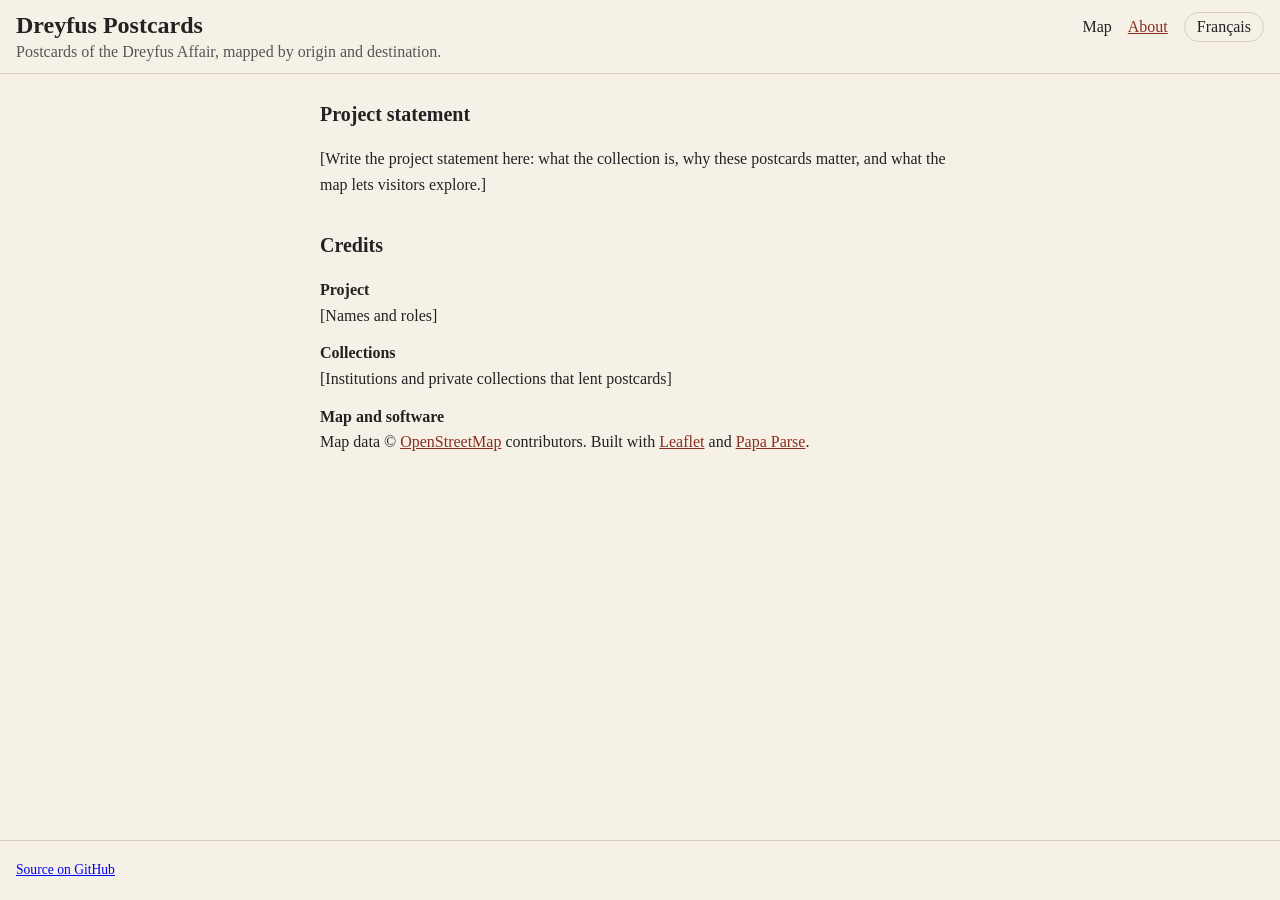
==== about.html @ 81fbd7e0 "Add bilingual About page with project statement and credits about.html holds the statement and credi" ====
<!doctype html>
<html lang="en">
<head>
  <meta charset="utf-8">
  <meta name="viewport" content="width=device-width, initial-scale=1">
  <title data-i18n="aboutTitle">About · Dreyfus Postcards</title>
  <meta name="description" content="About the Dreyfus Postcards project: project statement and credits.">
  <link rel="stylesheet" href="css/style.css">
</head>
<body>
  <header class="site-header">
    <div class="site-title">
      <h1 data-i18n="title">Dreyfus Postcards</h1>
      <p data-i18n="tagline">Postcards of the Dreyfus Affair, mapped by origin and destination.</p>
    </div>
    <nav class="site-nav">
      <a href="index.html" data-i18n="navMap">Map</a>
      <a href="about.html" aria-current="page" data-i18n="navAbout">About</a>
      <button type="button" id="lang-switch" class="lang-switch"></button>
    </nav>
  </header>

  <!-- The page text is written out in each language; js/about.js shows the
       one matching the current language. Edit the two articles below. -->
  <main class="about">
    <article lang="en">
      <h2>Project statement</h2>
      <p>[Write the project statement here: what the collection is, why these postcards matter,
        and what the map lets visitors explore.]</p>

      <h2>Credits</h2>
      <dl class="credits">
        <dt>Project</dt>
        <dd>[Names and roles]</dd>
        <dt>Collections</dt>
        <dd>[Institutions and private collections that lent postcards]</dd>
        <dt>Map and software</dt>
        <dd>Map data &copy; <a href="https://www.openstreetmap.org/copyright">OpenStreetMap</a> contributors.
          Built with <a href="https://leafletjs.com/">Leaflet</a> and
          <a href="https://www.papaparse.com/">Papa Parse</a>.</dd>
      </dl>
    </article>

    <article lang="fr" hidden>
      <h2>Présentation du projet</h2>
      <p>[Rédigez ici la présentation du projet : ce qu’est la collection, pourquoi ces cartes
        postales sont importantes et ce que la carte permet d’explorer.]</p>

      <h2>Crédits</h2>
      <dl class="credits">
        <dt>Projet</dt>
        <dd>[Noms et rôles]</dd>
        <dt>Collections</dt>
        <dd>[Institutions et collections privées ayant prêté des cartes postales]</dd>
        <dt>Carte et logiciels</dt>
        <dd>Données cartographiques &copy; les contributeurs
          d’<a href="https://www.openstreetmap.org/copyright">OpenStreetMap</a>.
          Réalisé avec <a href="https://leafletjs.com/">Leaflet</a> et
          <a href="https://www.papaparse.com/">Papa Parse</a>.</dd>
      </dl>
    </article>
  </main>

  <footer class="site-footer">
    <p><a href="https://github.com/benliebersohn/dreyfus-postcards" data-i18n="source">Source on GitHub</a></p>
  </footer>

  <script type="module" src="js/about.js"></script>
</body>
</html>
---- css/style.css ----
/* Basic layout: header on top, panel + map fill the rest, small footer. */

* { box-sizing: border-box; }

:root {
  --paper: #f6f1e7;      /* old-paper tone */
  --paper-dark: #ece4d3;
  --line: #d8cfbd;
  --ink: #222;
  --muted: #666;
  --accent: #8b2e1f;     /* same red as the map routes */
}

html, body {
  height: 100%;
  margin: 0;
}

body {
  display: flex;
  flex-direction: column;
  font-family: Georgia, "Times New Roman", serif;
  color: var(--ink);
  background: var(--paper);
}

.site-header {
  display: flex;
  align-items: flex-start;
  justify-content: space-between;
  flex-wrap: wrap;  /* nav drops below the title on narrow screens */
  gap: 1rem;
  padding: 0.75rem 1rem;
  border-bottom: 1px solid var(--line);
}

.site-nav {
  display: flex;
  flex-shrink: 0;
  align-items: center;
  gap: 1rem;
}

.site-nav a {
  color: var(--ink);
  text-decoration: none;
}

.site-nav a:hover,
.site-nav a[aria-current="page"] {
  color: var(--accent);
  text-decoration: underline;
}

.lang-switch {
  padding: 0.3rem 0.75rem;
  background: var(--paper);
  border: 1px solid var(--line);
  border-radius: 999px;
}

.lang-switch:hover {
  border-color: var(--accent);
  color: var(--accent);
}

.site-title {
  flex: 1 1 20rem;  /* takes the spare width, but may shrink so long titles wrap */
  min-width: 0;
}

.site-header h1 {
  margin: 0;
  font-size: 1.5rem;
}

.site-header p {
  margin: 0.25rem 0 0;
  color: #555;
}

main {
  flex: 1;          /* panel + map take all remaining height */
  min-height: 0;    /* lets the panel scroll inside instead of growing the page */
  display: flex;
}

#panel {
  width: 380px;
  flex: none;
  overflow-y: auto;
  border-right: 1px solid var(--line);
}

#map {
  flex: 1;
  min-height: 300px;
}

.site-footer {
  padding: 0.5rem 1rem;
  font-size: 0.85rem;
  color: #555;
  border-top: 1px solid var(--line);
}

button {
  font: inherit;
  color: inherit;
  cursor: pointer;
}

.visually-hidden {
  position: absolute;
  width: 1px;
  height: 1px;
  overflow: hidden;
  clip-path: inset(50%);
  white-space: nowrap;
}

/* ---- Panel: search ---- */

.panel-search {
  position: sticky;   /* search stays visible while the list scrolls */
  top: 0;
  z-index: 1;
  padding: 0.75rem 1rem;
  background: var(--paper);
  border-bottom: 1px solid var(--line);
}

.panel-search input {
  width: 100%;
  padding: 0.5rem 0.75rem;
  font: inherit;
  border: 1px solid var(--line);
  border-radius: 4px;
  background: #fff;
}

.panel-search input:focus {
  outline: 2px solid var(--accent);
  outline-offset: -1px;
}

/* ---- Panel: filters ---- */

.facets {
  padding: 0.25rem 1rem;
  border-bottom: 1px solid var(--line);
}

.facet summary {
  padding: 0.4rem 0;
  font-size: 0.85rem;
  font-weight: bold;
  text-transform: uppercase;
  letter-spacing: 0.04em;
  color: #555;
  cursor: pointer;
}

.facet-active {
  font-weight: normal;
  text-transform: none;
  color: var(--accent);
}

.chips {
  display: flex;
  flex-wrap: wrap;
  gap: 0.35rem;
  padding-bottom: 0.6rem;
}

.chip {
  padding: 0.2rem 0.6rem;
  font-size: 0.85rem;
  border: 1px solid var(--line);
  border-radius: 999px;
  background: #fff;
}

.chip:hover:not(:disabled) {
  border-color: var(--accent);
}

.chip[aria-pressed="true"] {
  background: var(--accent);
  border-color: var(--accent);
  color: #fff;
}

.chip:disabled {
  opacity: 0.4;
  cursor: default;
}

.chip .n {
  margin-left: 0.15rem;
  font-size: 0.75rem;
  opacity: 0.7;
}

.chip.small {
  font-size: 0.75rem;
}

.more, .clear-filters, .copy-link {
  padding: 0;
  border: none;
  background: none;
  font-size: 0.85rem;
  color: var(--accent);
  text-decoration: underline;
}

/* ---- Panel: card list ---- */

.panel-status {
  display: flex;
  justify-content: space-between;
  padding: 0.5rem 1rem;
  font-size: 0.85rem;
  color: var(--muted);
}

.cards {
  list-style: none;
  margin: 0;
  padding: 0;
}

.card-item {
  border-top: 1px solid var(--line);
  border-left: 4px solid transparent;
}

.card-item.hot {
  background: var(--paper-dark);
  border-left-color: var(--accent);
}

.card-item.selected {
  background: #fff;
  border-left-color: var(--accent);
}

.card-summary {
  display: block;
  width: 100%;
  padding: 0.6rem 1rem 0.6rem 0.75rem;
  text-align: left;
  border: none;
  background: none;
}

.card-summary > span {
  display: block;
}

.card-meta, .card-route {
  font-size: 0.8rem;
  color: var(--muted);
}

.card-title {
  margin: 0.1rem 0;
  font-weight: bold;
}

.card-excerpt {
  margin-top: 0.25rem;
  font-size: 0.85rem;
  font-style: italic;
  color: #444;
}

.card-detail {
  padding: 0 1rem 1rem 0.75rem;
}

.card-detail blockquote {
  margin: 0 0 0.75rem;
  padding: 0.5rem 0.75rem;
  border-left: 3px solid var(--line);
  background: var(--paper);
  font-style: italic;
  line-height: 1.5;
}

.card-detail dl {
  display: grid;
  grid-template-columns: auto 1fr;
  gap: 0.25rem 0.75rem;
  margin: 0 0 0.75rem;
  font-size: 0.85rem;
}

.card-detail dt {
  color: var(--muted);
}

.card-detail dd {
  margin: 0;
}

.card-detail .sub {
  display: block;
  color: var(--muted);
}

.empty {
  padding: 1rem;
  color: var(--muted);
}

/* ---- Map popups (short previews; full record is in the panel) ---- */

.leaflet-popup-content {
  max-height: 50vh;
  overflow-y: auto;  /* busy places (Paris) list many cards */
}

.place-name {
  margin: 0 0 0.5rem;
  font-size: 1.1rem;
}

.card-list h3 {
  margin: 0.5rem 0;
  font-size: 0.95rem;
  border-bottom: 1px solid var(--line);
}

.card-list ul {
  margin: 0;
  padding: 0;
  list-style: none;
}

.card-list li {
  margin-bottom: 0.5rem;
}

.card-list a {
  color: var(--accent);
  font-weight: bold;
}

.card-list .meta {
  display: block;
  color: var(--muted);
  font-size: 0.8rem;
}

/* ---- Phones: map on top, panel scrolls below ---- */

@media (max-width: 700px) {
  /* The whole page scrolls, so the card list gets the full screen below the map. */
  html, body {
    height: auto;
  }

  main {
    flex-direction: column-reverse;  /* panel comes first in the HTML, so flip it */
  }

  #map {
    flex: none;
    height: 50vh;
  }

  #panel {
    width: auto;
    overflow-y: visible;
    border-right: none;
    border-top: 1px solid var(--line);
  }
}

/* ---- About page ---- */

main.about {
  display: block;     /* one scrolling column instead of panel + map */
  overflow-y: auto;
}

.about article {
  max-width: 42rem;
  margin: 0 auto;
  padding: 1.5rem 1rem 3rem;
  line-height: 1.6;
}

.about h2 {
  margin: 2rem 0 0.5rem;
  font-size: 1.25rem;
}

.about article > :first-child {
  margin-top: 0;
}

.about a {
  color: var(--accent);
}

.credits dt {
  margin-top: 0.75rem;
  font-weight: bold;
}

.credits dd {
  margin: 0;
}
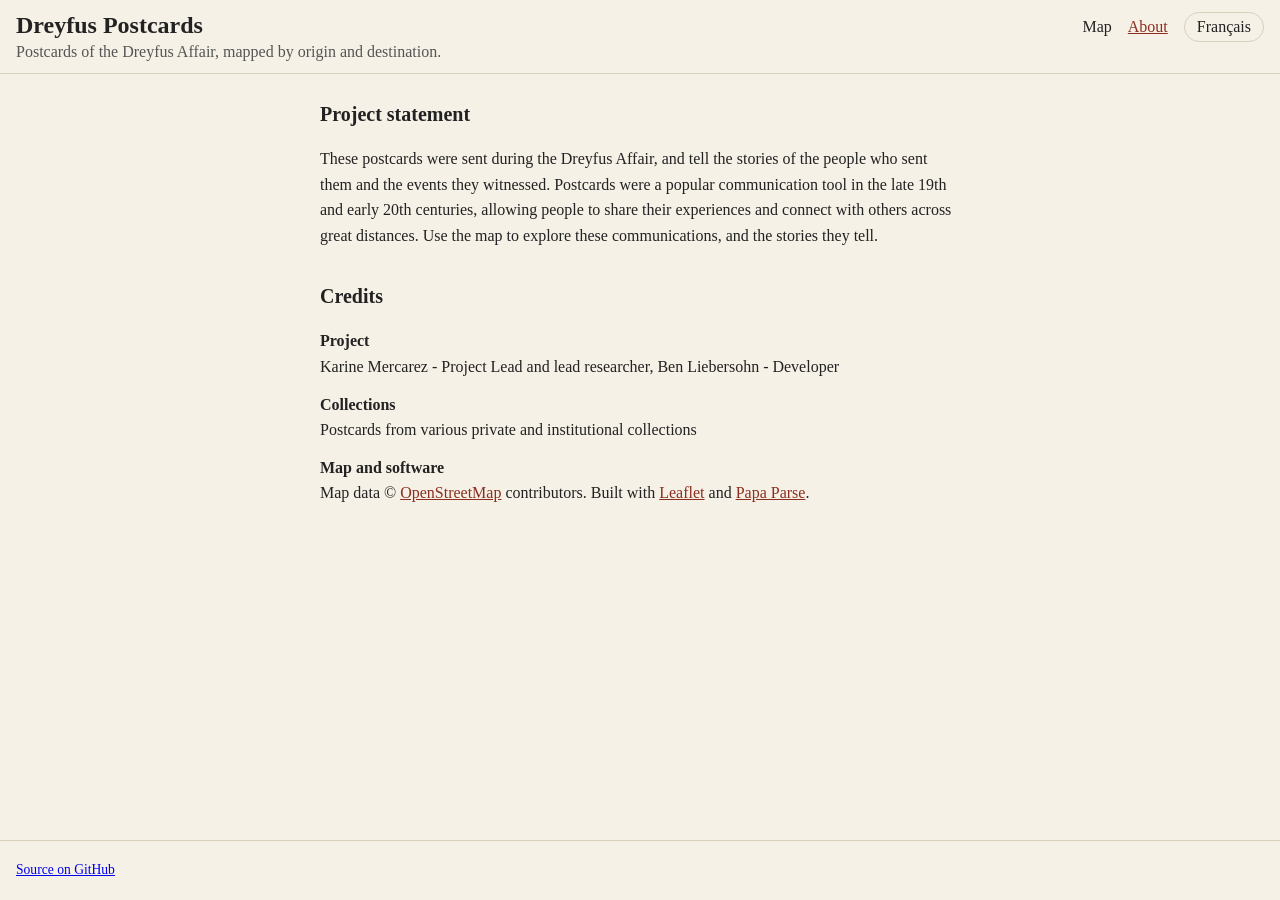
==== commit 511270d2: "Fill in About page text and fix KM-022 card ID The About page gets its project statement and credits" ====
--- a/about.html
+++ b/about.html
@@ -25,15 +25,13 @@
   <main class="about">
     <article lang="en">
       <h2>Project statement</h2>
-      <p>[Write the project statement here: what the collection is, why these postcards matter,
-        and what the map lets visitors explore.]</p>
-
+      <p>These postcards were sent during the Dreyfus Affair, and tell the stories of the people who sent them and the events they witnessed. Postcards were a popular communication tool in the late 19th and early 20th centuries, allowing people to share their experiences and connect with others across great distances. Use the map to explore these communications, and the stories they tell.</p>
       <h2>Credits</h2>
       <dl class="credits">
         <dt>Project</dt>
-        <dd>[Names and roles]</dd>
+        <dd>Karine Mercarez - Project Lead and lead researcher, Ben Liebersohn - Developer</dd>
         <dt>Collections</dt>
-        <dd>[Institutions and private collections that lent postcards]</dd>
+        <dd>Postcards from various private and institutional collections</dd>
         <dt>Map and software</dt>
         <dd>Map data &copy; <a href="https://www.openstreetmap.org/copyright">OpenStreetMap</a> contributors.
           Built with <a href="https://leafletjs.com/">Leaflet</a> and
@@ -43,15 +41,14 @@
 
     <article lang="fr" hidden>
       <h2>Présentation du projet</h2>
-      <p>[Rédigez ici la présentation du projet : ce qu’est la collection, pourquoi ces cartes
-        postales sont importantes et ce que la carte permet d’explorer.]</p>
+      <p>Ces cartes postales ont été envoyées pendant l’affaire Dreyfus, et racontent les histoires des personnes qui les ont envoyées et des événements dont elles ont été témoins. Les cartes postales étaient un outil de communication populaire à la fin du XIXe siècle et au début du XXe siècle, permettant aux gens de partager leurs expériences et de rester en contact avec leurs proches par-delà de grandes distances. Utilisez la carte pour explorer ces communications et les histoires qu’elles racontent.</p>
 
       <h2>Crédits</h2>
       <dl class="credits">
         <dt>Projet</dt>
-        <dd>[Noms et rôles]</dd>
+        <dd>Karine Mercarez - Cheffe de projet et chercheuse principale, Ben Liebersohn - Développeur</dd>
         <dt>Collections</dt>
-        <dd>[Institutions et collections privées ayant prêté des cartes postales]</dd>
+        <dd>Cartes postales provenant de diverses collections privées et institutionnelles</dd>
         <dt>Carte et logiciels</dt>
         <dd>Données cartographiques &copy; les contributeurs
           d’<a href="https://www.openstreetmap.org/copyright">OpenStreetMap</a>.
--- a/css/style.css
+++ b/css/style.css
@@ -355,6 +355,90 @@
   font-size: 0.8rem;
 }
 
+/* Thumbnail of the front in map popups; removed when a card has no scan. */
+.card-list li {
+  display: flow-root;   /* contain the floated thumbnail */
+}
+
+.popup-thumb {
+  float: left;
+  width: 48px;
+  height: 48px;
+  margin: 0 0.5rem 0.25rem 0;
+  object-fit: cover;
+  border: 1px solid var(--line);
+}
+
+/* ---- Postcard scans ---- */
+
+.scan {
+  margin: 0 0 1rem;
+}
+
+.scan-zoom {
+  display: block;
+  width: 100%;
+  padding: 0;
+  border: 1px solid var(--line);
+  background: var(--paper-dark);
+  cursor: zoom-in;
+}
+
+.scan img {
+  display: block;
+  width: 100%;
+  max-height: 22rem;
+  object-fit: contain;
+}
+
+/* Only the side named in data-side is shown. */
+.scan[data-side="front"] img[data-side="back"],
+.scan[data-side="back"] img[data-side="front"] {
+  display: none;
+}
+
+.scan-sides {
+  display: flex;
+  gap: 0.4rem;
+  margin-top: 0.4rem;
+}
+
+.scan-viewer {
+  max-width: 95vw;
+  max-height: 95vh;
+  padding: 0;
+  border: 0;
+  background: transparent;
+  overflow: visible;
+}
+
+.scan-viewer::backdrop {
+  background: rgba(20, 15, 10, 0.85);
+}
+
+.scan-viewer img {
+  display: block;
+  max-width: 95vw;
+  max-height: calc(95vh - 3rem);  /* leave room for the buttons below */
+  margin: 0 auto;
+}
+
+.scan-viewer-bar {
+  display: flex;
+  justify-content: space-between;
+  align-items: center;
+  gap: 1rem;
+  margin-top: 0.5rem;
+}
+
+.scan-viewer-close {
+  margin-left: auto;
+  padding: 0.3rem 0.75rem;
+  background: var(--paper);
+  border: 1px solid var(--line);
+  border-radius: 999px;
+}
+
 /* ---- Phones: map on top, panel scrolls below ---- */
 
 @media (max-width: 700px) {
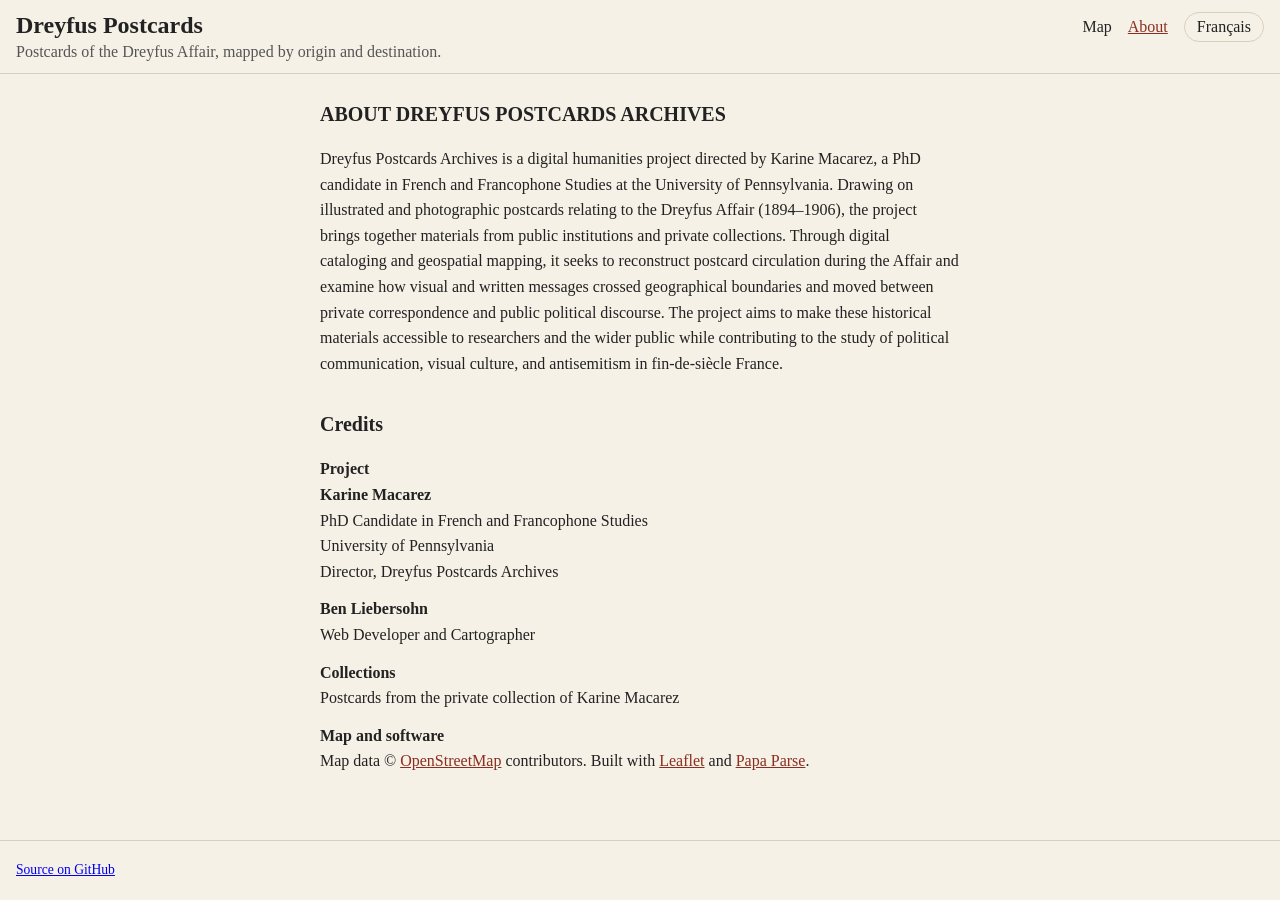
==== commit 73a7df0d: "Tidy About page credits with line breaks and matching EN/FR layout Put each credited person in their" ====
--- a/about.html
+++ b/about.html
@@ -24,14 +24,22 @@
        one matching the current language. Edit the two articles below. -->
   <main class="about">
     <article lang="en">
-      <h2>Project statement</h2>
-      <p>These postcards were sent during the Dreyfus Affair, and tell the stories of the people who sent them and the events they witnessed. Postcards were a popular communication tool in the late 19th and early 20th centuries, allowing people to share their experiences and connect with others across great distances. Use the map to explore these communications, and the stories they tell.</p>
+      <h2>ABOUT DREYFUS POSTCARDS ARCHIVES</h2>
+      <p>
+Dreyfus Postcards Archives is a digital humanities project directed by Karine Macarez, a PhD candidate in French and Francophone Studies at the University of Pennsylvania. Drawing on illustrated and photographic postcards relating to the Dreyfus Affair (1894–1906), the project brings together materials from public institutions and private collections. Through digital cataloging and geospatial mapping, it seeks to reconstruct postcard circulation during the Affair and examine how visual and written messages crossed geographical boundaries and moved between private correspondence and public political discourse. The project aims to make these historical materials accessible to researchers and the wider public while contributing to the study of political communication, visual culture, and antisemitism in fin-de-siècle France.</p>
       <h2>Credits</h2>
       <dl class="credits">
         <dt>Project</dt>
-        <dd>Karine Mercarez - Project Lead and lead researcher, Ben Liebersohn - Developer</dd>
+        <dd>
+          <p><b>Karine Macarez</b><br>
+            PhD Candidate in French and Francophone Studies<br>
+            University of Pennsylvania<br>
+            Director, Dreyfus Postcards Archives</p>
+          <p><b>Ben Liebersohn</b><br>
+            Web Developer and Cartographer</p>
+        </dd>
         <dt>Collections</dt>
-        <dd>Postcards from various private and institutional collections</dd>
+        <dd>Postcards from the private collection of Karine Macarez</dd>
         <dt>Map and software</dt>
         <dd>Map data &copy; <a href="https://www.openstreetmap.org/copyright">OpenStreetMap</a> contributors.
           Built with <a href="https://leafletjs.com/">Leaflet</a> and
@@ -40,15 +48,22 @@
     </article>
 
     <article lang="fr" hidden>
-      <h2>Présentation du projet</h2>
-      <p>Ces cartes postales ont été envoyées pendant l’affaire Dreyfus, et racontent les histoires des personnes qui les ont envoyées et des événements dont elles ont été témoins. Les cartes postales étaient un outil de communication populaire à la fin du XIXe siècle et au début du XXe siècle, permettant aux gens de partager leurs expériences et de rester en contact avec leurs proches par-delà de grandes distances. Utilisez la carte pour explorer ces communications et les histoires qu’elles racontent.</p>
+      <h2>AU SUJET DE DREYFUS POSTCARDS ARCHIVES</h2>
+      <p>Dreyfus Postcards Archives est un projet d'humanités numériques dirigé par Karine Macarez, doctorante en études françaises et francophones à l'Université de Pennsylvanie. Consacré aux cartes postales illustrées et photographiques relatives à l'affaire Dreyfus (1894-1906), le projet rassemble des documents provenant d'institutions publiques et de collections privées. À travers un travail de catalogage numérique et de cartographie géospatiale, il cherche à reconstituer la circulation des cartes postales pendant l'affaire et à examiner comment les messages visuels et écrits pouvaient franchir les frontières géographiques et circuler entre la correspondance privée et le discours politique public. Le projet vise à faciliter l'accès à ces documents historiques pour les chercheurs et le grand public, tout en contribuant à l'étude de la culture visuelle, de la communication politique et de l'antisémitisme en France à la fin du XIXe siècle.</p>
 
       <h2>Crédits</h2>
       <dl class="credits">
         <dt>Projet</dt>
-        <dd>Karine Mercarez - Cheffe de projet et chercheuse principale, Ben Liebersohn - Développeur</dd>
+        <dd>
+          <p><b>Karine Macarez</b><br>
+            Doctorante en études françaises et francophones<br>
+            Université de Pennsylvanie<br>
+            Directrice du projet Dreyfus Postcards Archives</p>
+          <p><b>Ben Liebersohn</b><br>
+            Développeur web et cartographe</p>
+        </dd>
         <dt>Collections</dt>
-        <dd>Cartes postales provenant de diverses collections privées et institutionnelles</dd>
+        <dd>Collection privée Karine Macarez</dd>
         <dt>Carte et logiciels</dt>
         <dd>Données cartographiques &copy; les contributeurs
           d’<a href="https://www.openstreetmap.org/copyright">OpenStreetMap</a>.
--- a/css/style.css
+++ b/css/style.css
@@ -499,3 +499,7 @@
 .credits dd {
   margin: 0;
 }
+
+.credits dd p {
+  margin: 0 0 0.75rem;
+}
